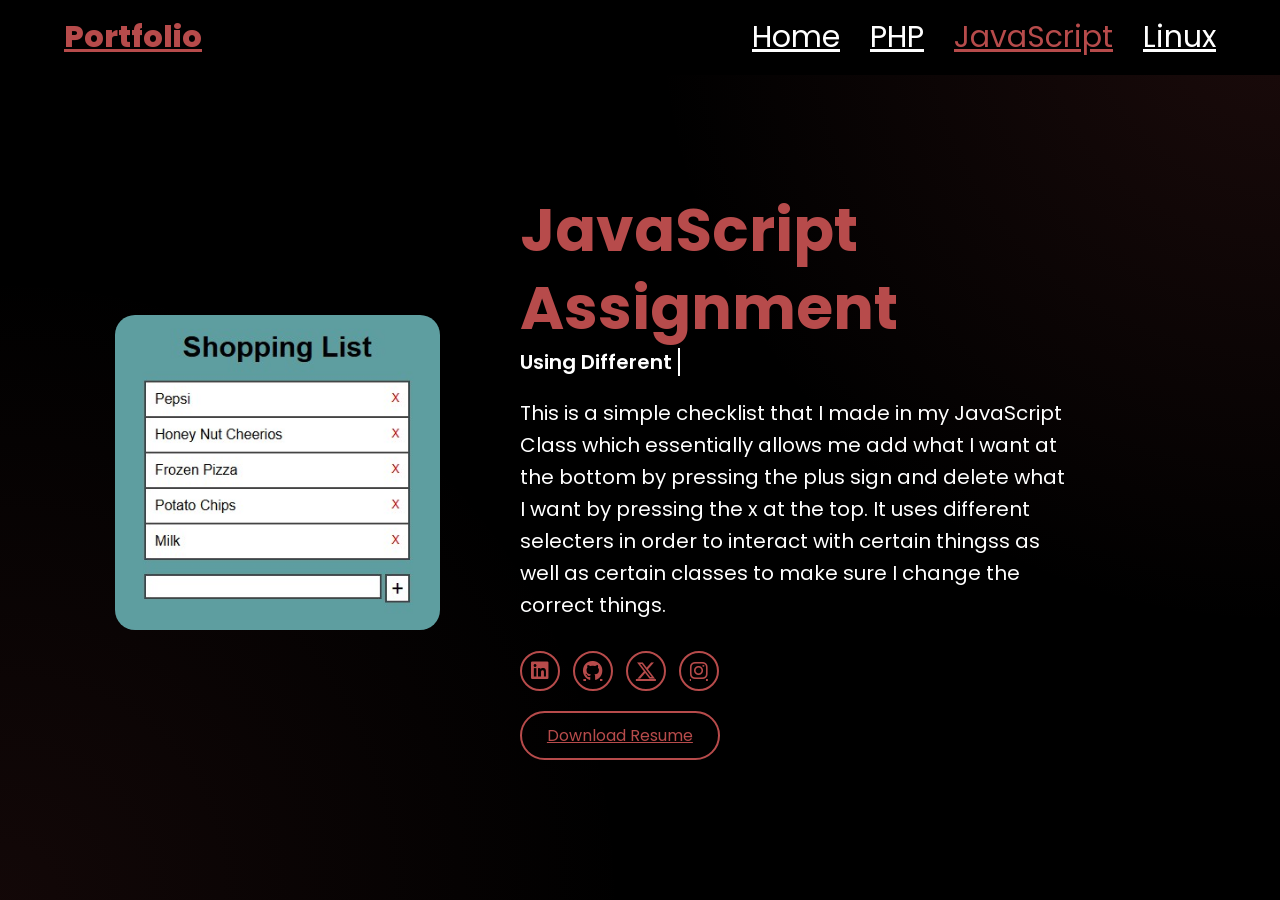
==== javascript.html @ 8ce719f9 "Add files via upload" ====
<!DOCTYPE html>
<html lang="en">
<head>
    <meta charset="UTF-8">
    <meta name="viewport" content="width=device-width, initial-scale=1.0">
    <link rel="stylesheet" href="https://cdnjs.cloudflare.com/ajax/libs/font-awesome/6.5.2/css/all.min.css">
    <link rel="stylesheet" href="style.css">
    <title>Portfolio Website</title>
</head>
<body>
    <header>
        <a href="#"class="logo">Portfolio</a>

        <nav>
        <a href="index.html">Home</a>
        <a href="php.html">PHP</a>
        <a href="javascript.html" class="active">JavaScript</a>
        <a href="linux.html">Linux</a>
        </nav>
    </header>
    <section class="home">
        <div class="home-img">
            <img src="JavaScript.jpg" alt="">
        </div>
        <div class="home-content">
            <h1><span> JavaScript Assignment</span></h1>
            <h3 class="typing-text-javascript">Using Different <span></span></h3>
            <p>This is a simple checklist that I made in my JavaScript Class which essentially allows me add what I want at the bottom by pressing the plus sign and delete what I want by pressing the x at the top. It uses different selecters in order to interact with certain thingss as well as certain classes to make sure I change the correct things. </p>
            <div class="social-icons">
                <a href="#"><i class="fa-brands fa-linkedin"></i></a>
                <a href="#"><i class="fa-brands fa-github"></i></a>
                <a href="#"><i class="fa-brands fa-x-twitter"></i></a>
                <a href="#"><i class="fa-brands fa-instagram"></i></a>
            </div>
            <a href="JavaScript Assignment.zip" download="" class="btn">Download Resume</a>
        </div>
    </section>
</body>
</html>
---- style.css ----
/* GOOGLE FONT */
@import url('https://fonts.googleapis.com/css2?family=Poppins:wght@100;200;300;400;500;600&display=swap');

/* RESET */
*{
    margin: 0;
    padding: 0;
    box-sizing: border-box;
    font-family: 'Poppins', sans-serif;
}

html{
    font-size: 62.5%;
}

body{
    background-color: black;
    color: white;
    overflow-x: hidden;
    background: radial-gradient(circle at top right, rgba(183,75,75,0.15), transparent 40%), radial-gradient(circle at bottom left, rgba(183,75,75,0.1), transparent 40%), #000; color: white; overflow-x: hidden;
}

/* =========================
   HEADER (FIXED TOP NAV)
========================= */
header{
    position: fixed;
    top: 0;
    left: 0;
    width: 100%;
    padding: 1.5rem 5%;
    display: flex;
    justify-content: space-between;
    align-items: center;
    background: black;
    z-index: 100;
}

/* LOGO */
.logo{
    font-size: 3rem;
    color: #b74b4b;
    font-weight: 800;
}

/* NAV (ALWAYS TOP) */
nav{
    display: flex;
    gap: 3rem;
}

nav a{
    font-size: 3rem;
    color: white;
    transition: 0.3s;
}

nav a:hover,
nav a.active{
    color:#b74b4b;
}

/* =========================
   SECTION
========================= */
section{
    min-height: 100vh;
    padding: 10rem 9% 5rem;
}

/* HOME LAYOUT */
.home{
    display: flex;
    align-items: center;
    justify-content: center;
    gap: 8rem;
}

/* TEXT */
.home-content h1{
    font-size: 6rem;
    line-height: 1.3;
}

.home-content h3{
    font-size: 4rem;
    margin-bottom: 1rem;
    font-size: 2rem;
}

.home-content p{
    margin-top: 2rem;
    font-size: 1.8rem;
    line-height: 1.6;
    max-width: 550px;
    font-size: 2rem;
}

span{
    color: #b74b4b;
}

/* IMAGE */
.home-img img{
    width: 100%;
    max-width: 400px;
    height: auto;
    border-radius: 2rem;
}

.home-img-php img{
    width: 100%;
    max-width: 700px;
    height: auto;
    border-radius: 2rem;
    display: flex;
    flex-direction: row-reverse;
}

.home-img-php{
    order: 2;
}

.home-content{
    order: 1;
}

/* SOCIAL ICONS */
.social-icons a{
    display: inline-flex;
    justify-content: center;
    align-items: center;
    width: 4rem;
    height: 4rem;
    border: 0.2rem solid #b74b4b;
    font-size: 2rem;
    border-radius: 50%;
    margin: 3rem 1rem 0 0;
    color: #b74b4b;
    transition: 0.3s;
}

.social-icons a:hover{
    background-color: #b74b4b;
    color: black;
}

/* BUTTON */
.btn{
    display: inline-block;
    margin-top: 2rem;
    padding: 1rem 2.5rem;
    border-radius: 4rem;
    font-size: 1.6rem;
    color: #b74b4b;
    border: 2px solid #b74b4b;
    transition: 0.3s;
}

.btn:hover{
    background-color: #b74b4b;
    color: black;
}

/* =========================
   TYPING ANIMATION
========================= */

/* BASE TEXT STYLES */
.typing-text,
.typing-text-javascript,
.typing-text-php,
.typing-text-java,
.typing-text-linux{
    font-size: 3.4rem;
    font-weight: 600;
}

.typing-text span,
.typing-text-javascript span,
.typing-text-php span,
.typing-text-java span,
.typing-text-linux span{
    position: relative;
}

/* MAIN WORDS */
.typing-text span::before{
    content: "";
    color: #b74b4b;
    animation: words 12s infinite;
}

/* JAVASCRIPT */
.typing-text-javascript span::before{
    content: "";
    color: #b74b4b;
    animation: wordsJavaScript 12s infinite;
}

/* PHP */
.typing-text-php span::before{
    content: "";
    color: #b74b4b;
    animation: wordsPhp 12s infinite;
}

/* JAVA */
.typing-text-java span::before{
    content: "";
    color: #b74b4b;
    animation: wordsJava 12s infinite;
}

/* LINUX */
.typing-text-linux span::before{
    content: "";
    color: #b74b4b;
    animation: wordsLinux 12s infinite;
}

/* CURSOR (BLINKING) */
.typing-text span::after,
.typing-text-javascript span::after,
.typing-text-php span::after,
.typing-text-java span::after,
.typing-text-linux span::after{
    content: "";
    position: absolute;
    right: -8px;
    top: 0;
    width: 2px;
    height: 100%;
    background-color: white;
    animation: cursor 0.7s infinite;
}

/* =========================
   KEYFRAMES
========================= */

/* CURSOR */
@keyframes cursor{
    0%{ opacity: 1; }
    50%{ opacity: 0; }
    100%{ opacity: 1; }
}

/* MAIN WORD SWITCH */
@keyframes words{
    0%, 20%{ content: "Web Developer"; }
    21%, 40%{ content: "Software Developer"; }
    41%, 60%{ content: "Web Designer"; }
    61%, 80%{ content: "Script Writer"; }
    81%, 100%{ content: "Programmer"; }
}

/* JAVASCRIPT */
@keyframes wordsJavaScript{
    0%, 33%{ content: "Classes"; }
    34%, 66%{ content: "Selectors"; }
    67%, 100%{ content: "Designs"; }
}

/* PHP */
@keyframes wordsPhp{
    0%, 33%{ content: "HTML"; }
    34%, 66%{ content: "CSS"; }
    67%, 100%{ content: "SQL"; }
}

/* JAVA */
@keyframes wordsJava{
    0%, 33%{ content: "Classes"; }
    34%, 66%{ content: "Selectors"; }
    67%, 100%{ content: "Designs"; }
}

/* LINUX */
@keyframes wordsLinux{
    0%, 33%{ content: "Scripting"; }
    34%, 66%{ content: "SSH"; }
    67%, 100%{ content: "SFTP"; }
}


/* =========================
   TABLET
========================= */
@media (max-width: 995px){

    header{
        flex-direction: column;
        gap: 1rem;
    }

    nav{
        flex-wrap: wrap;
        justify-content: center;
        gap: 1.5rem;
    }

    .home{
        gap: 4rem;
    }

    .home-content h1{
        font-size: 4.5rem;
    }

    .home-content h3{
        font-size: 3rem;
    }
}

/* =========================
   PHONE
========================= */
@media (max-width: 768px){

    html{
        font-size: 50%;
    }

    section{
        padding: 10rem 5% 5rem;
    }

    .home{
        flex-direction: column;
        text-align: center;
    }

    .home-img img{
        max-width: 250px;
    }

    .home-img-php img{
        max-width: 250px;
        margin-top: 10rem;
    }

    .home-content h1{
        font-size: 3.5rem;
        margin-top: 15rem;
    }

    .home-content h3{
        font-size: 2.2rem;
    }

    .home-content p{
        font-size: 1.6rem;
    }

    .typing-text{
        font-size: 2.2rem;
    }

    .social-icons{
        justify-content: center;
    }
}

/* =========================
   SMALL PHONE
========================= */
@media (max-width: 480px){

    .home-content h1{
        font-size: 3rem;
    }

    .home-content h3{
        font-size: 2rem;
    }

    .home-img img{
        max-width: 200px;
    }

    .home-img-php img{
        max-width: 200px;
        margin-top: 10rem;
    }
}
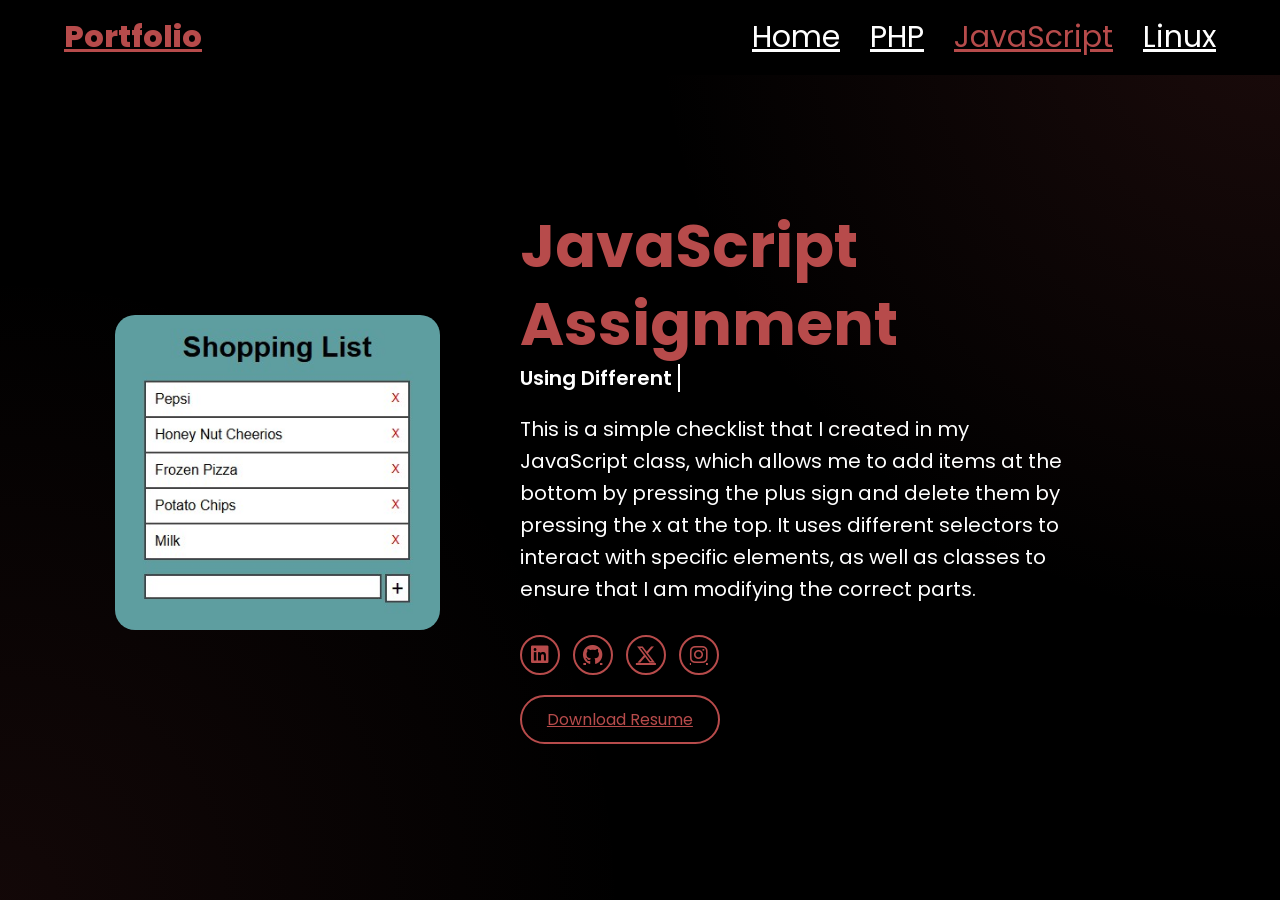
==== commit f8395d15: "Update javascript.html" ====
--- a/javascript.html
+++ b/javascript.html
@@ -25,7 +25,7 @@
         <div class="home-content">
             <h1><span> JavaScript Assignment</span></h1>
             <h3 class="typing-text-javascript">Using Different <span></span></h3>
-            <p>This is a simple checklist that I made in my JavaScript Class which essentially allows me add what I want at the bottom by pressing the plus sign and delete what I want by pressing the x at the top. It uses different selecters in order to interact with certain thingss as well as certain classes to make sure I change the correct things. </p>
+            <p>This is a simple checklist that I created in my JavaScript class, which allows me to add items at the bottom by pressing the plus sign and delete them by pressing the x at the top. It uses different selectors to interact with specific elements, as well as classes to ensure that I am modifying the correct parts.</p>
             <div class="social-icons">
                 <a href="#"><i class="fa-brands fa-linkedin"></i></a>
                 <a href="#"><i class="fa-brands fa-github"></i></a>
@@ -36,4 +36,4 @@
         </div>
     </section>
 </body>
-</html>+</html>
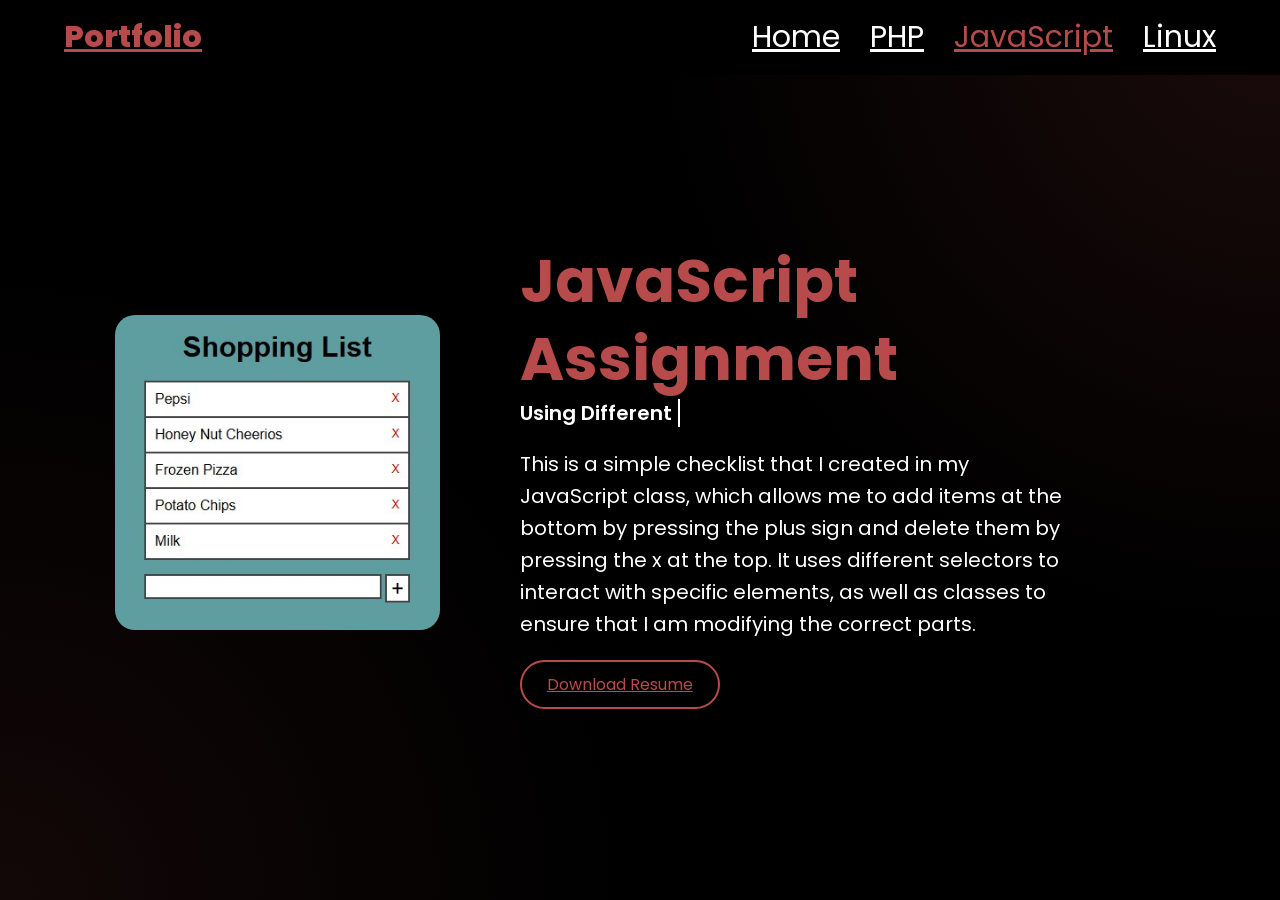
==== commit 583dc1a0: "Update javascript.html" ====
--- a/javascript.html
+++ b/javascript.html
@@ -26,12 +26,6 @@
             <h1><span> JavaScript Assignment</span></h1>
             <h3 class="typing-text-javascript">Using Different <span></span></h3>
             <p>This is a simple checklist that I created in my JavaScript class, which allows me to add items at the bottom by pressing the plus sign and delete them by pressing the x at the top. It uses different selectors to interact with specific elements, as well as classes to ensure that I am modifying the correct parts.</p>
-            <div class="social-icons">
-                <a href="#"><i class="fa-brands fa-linkedin"></i></a>
-                <a href="#"><i class="fa-brands fa-github"></i></a>
-                <a href="#"><i class="fa-brands fa-x-twitter"></i></a>
-                <a href="#"><i class="fa-brands fa-instagram"></i></a>
-            </div>
             <a href="JavaScript Assignment.zip" download="" class="btn">Download Resume</a>
         </div>
     </section>
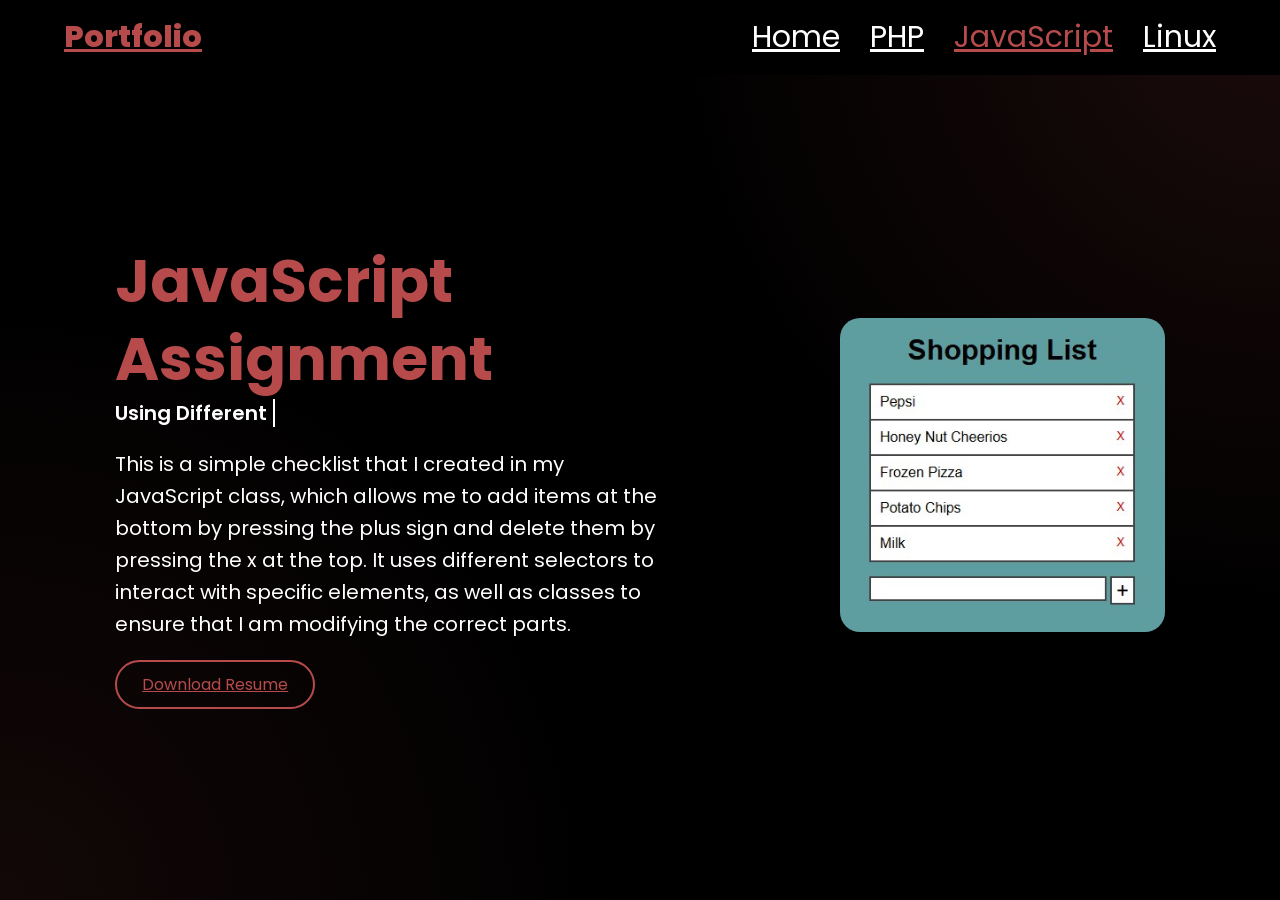
==== commit ef474fa7: "Update javascript.html" ====
--- a/javascript.html
+++ b/javascript.html
@@ -19,7 +19,7 @@
         </nav>
     </header>
     <section class="home">
-        <div class="home-img">
+        <div class="home-img-script">
             <img src="JavaScript.jpg" alt="">
         </div>
         <div class="home-content">
--- a/style.css
+++ b/style.css
@@ -124,6 +124,43 @@
 .home-content{
     order: 1;
 }
+
+/* */
+.home-img-linux img{
+    width: 100%;
+    max-width: 700px;
+    height: auto;
+    border-radius: 2rem;
+    display: flex;
+    flex-direction: row-reverse;
+}
+
+.home-img-linux{
+    order: 2;
+}
+
+.home-content{
+    order: 1;
+}
+
+/* */
+.home-img-script img{
+    width: 100%;
+    max-width: 700px;
+    height: auto;
+    border-radius: 2rem;
+    display: flex;
+    flex-direction: row-reverse;
+}
+
+.home-img-script{
+    order: 2;
+}
+
+.home-content{
+    order: 1;
+}
+
 
 /* SOCIAL ICONS */
 .social-icons a{
@@ -340,6 +377,11 @@
         margin-top: 10rem;
     }
 
+    .home-img-linux img{
+        max-width: 250px;
+        margin-top: 10rem;
+    }
+
     .home-content h1{
         font-size: 3.5rem;
         margin-top: 15rem;
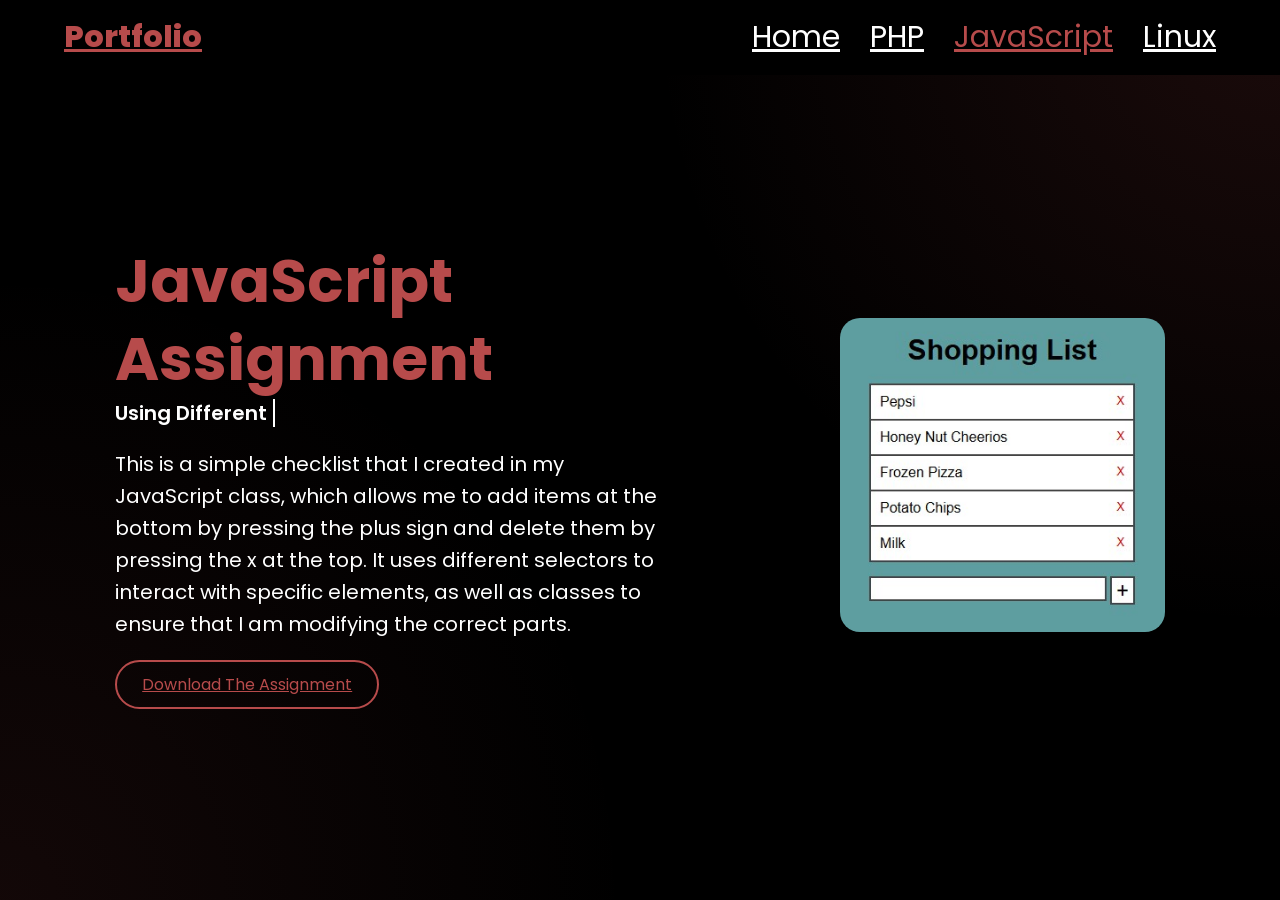
==== commit 3fa953b2: "Update javascript.html" ====
--- a/javascript.html
+++ b/javascript.html
@@ -26,7 +26,7 @@
             <h1><span> JavaScript Assignment</span></h1>
             <h3 class="typing-text-javascript">Using Different <span></span></h3>
             <p>This is a simple checklist that I created in my JavaScript class, which allows me to add items at the bottom by pressing the plus sign and delete them by pressing the x at the top. It uses different selectors to interact with specific elements, as well as classes to ensure that I am modifying the correct parts.</p>
-            <a href="JavaScript Assignment.zip" download="" class="btn">Download Resume</a>
+            <a href="JavaScript Assignment.zip" download="" class="btn">Download The Assignment</a>
         </div>
     </section>
 </body>
--- a/style.css
+++ b/style.css
@@ -382,6 +382,11 @@
         margin-top: 10rem;
     }
 
+    .home-img-script img{
+        max-width: 250px;
+        margin-top: 10rem;
+    }
+
     .home-content h1{
         font-size: 3.5rem;
         margin-top: 15rem;
